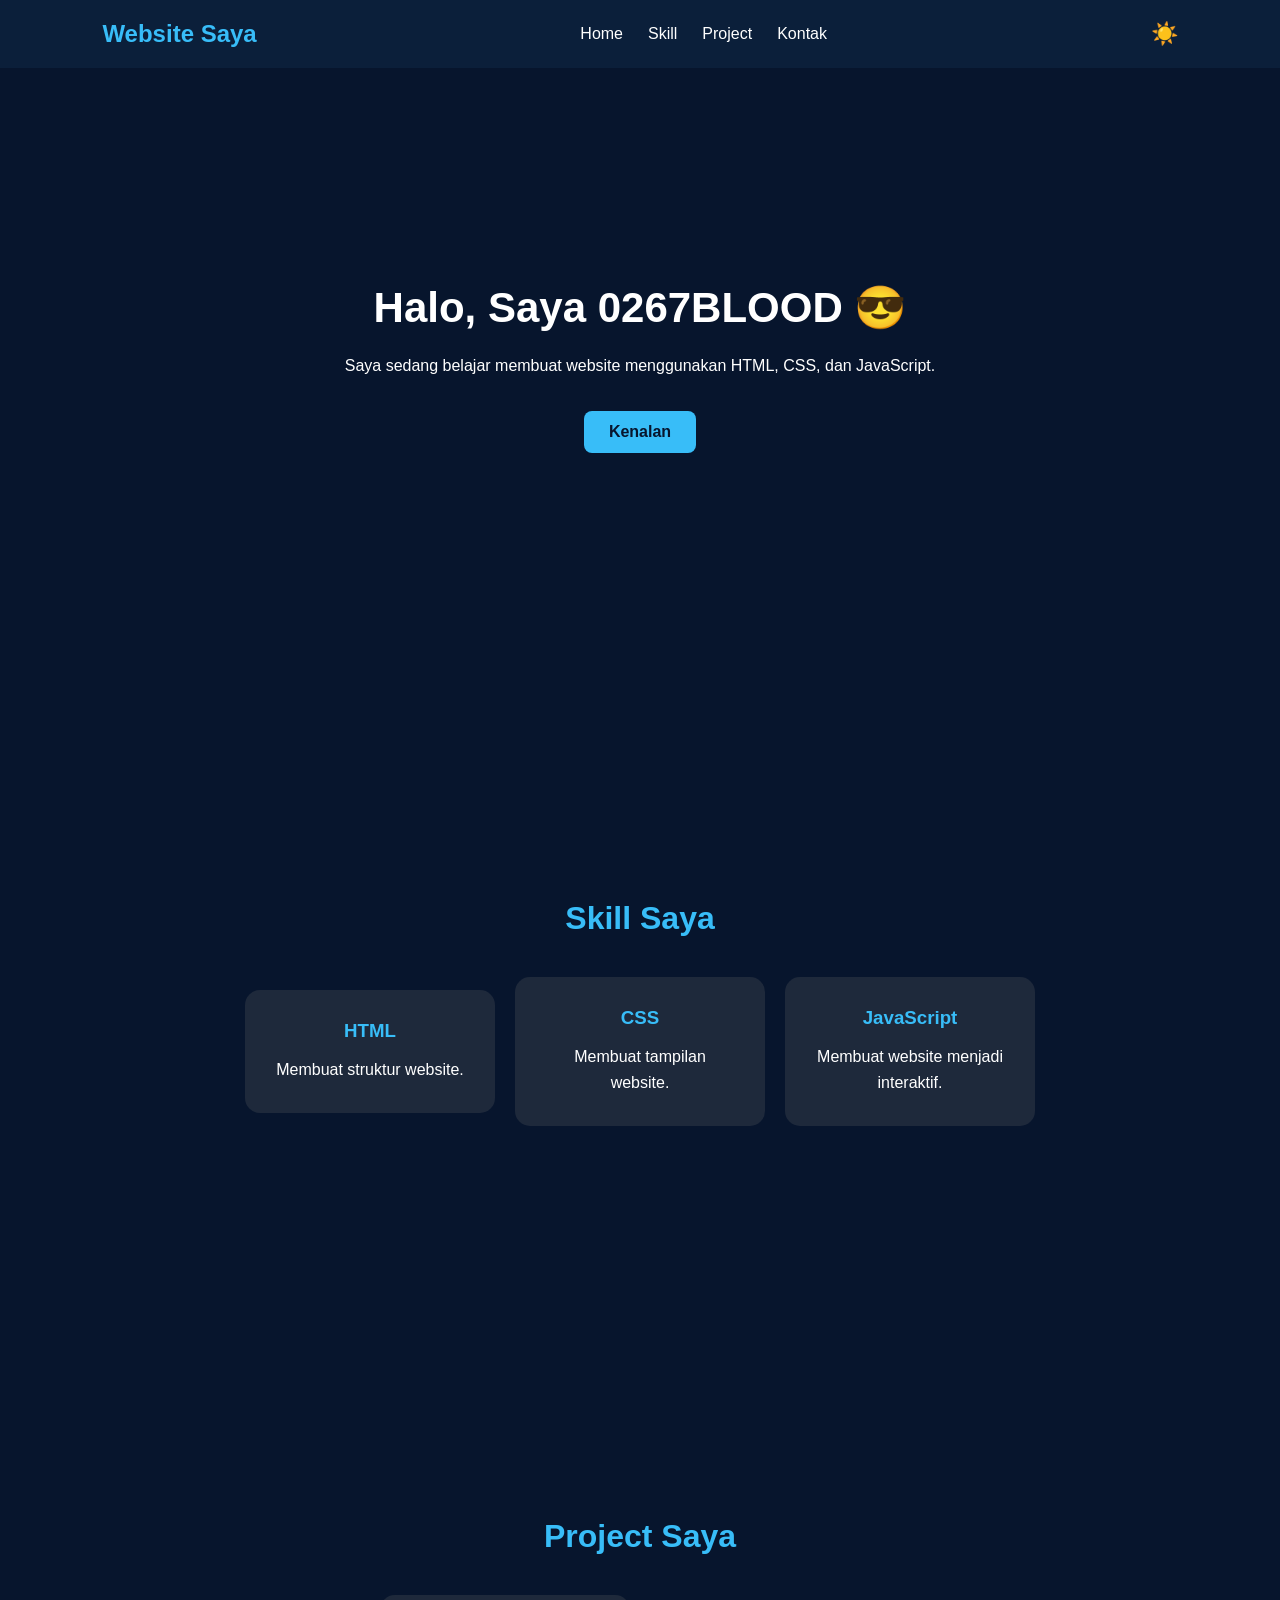
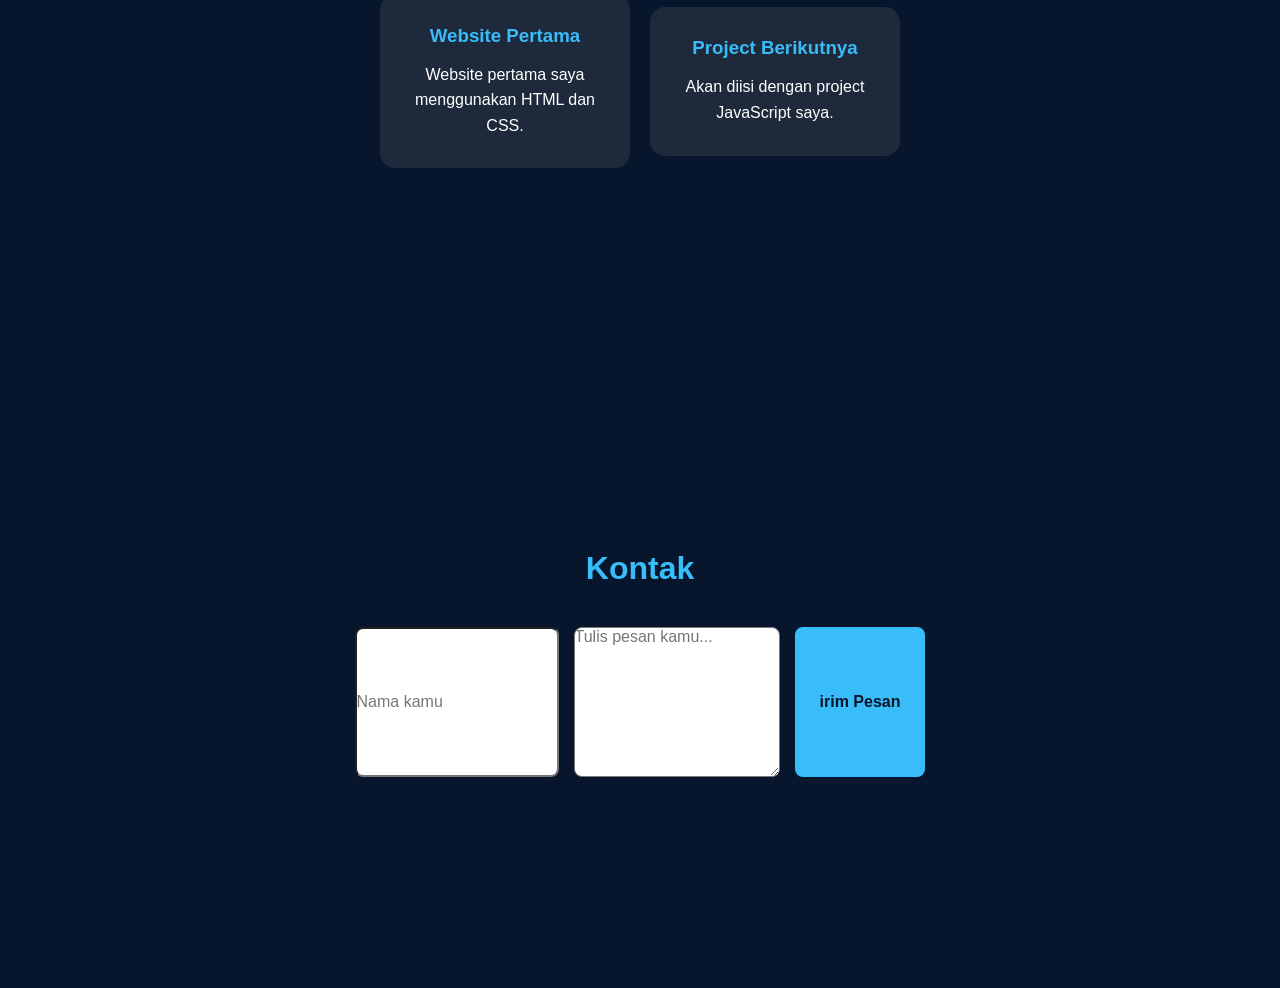
==== index.html @ 261b8ecd "Update index.html" ====
<!DOCTYPE html>
<html lang="id">
<head>
    <meta charset="UTF-8">
    <meta name="viewport" content="width=device-width, initial-scale=1.0">

    <title>Website Saya</title>

    <link rel="stylesheet" href="style.css">
</head>

<body>  
    <nav>
        <h2>Website Saya</h2>

        <div class="nav-links">
            <a href="#home">Home</a>
            <a href="#skill">Skill</a>
            <a href="#project">Project</a>
            <a href="#contact">Kontak</a>
        </div>

        <button id="themeBtn">☀️</button>
    </nav>

    
    <section id="home" class="hero">
        <h1>Halo, Saya 0267BLOOD 😎</h1>

        <p>
            Saya sedang belajar membuat website
            menggunakan HTML, CSS, dan JavaScript.
        </p>

        <button class="btn" id="tombolSapa">
            Kenalan
        </button>

        <p id="pesan"></p>
    
    </section>

    
    <section id="skill">
        <h2>Skill Saya</h2>

        <div class="cards">

            <div class="card">
                <h3>HTML</h3>
                <p>Membuat struktur website.</p>
            </div>

            <div class="card">
                <h3>CSS</h3>
                <p>Membuat tampilan website.</p>
            </div>

            <div class="card">
                <h3>JavaScript</h3>
                <p>Membuat website menjadi interaktif.</p>
            </div>

        </div>
    </section>

    
    <section id="project">
        <h2>Project Saya</h2>

        <div class="cards">

            <div class="card">
                <h3>Website Pertama</h3>
                <p>
                    Website pertama saya menggunakan
                    HTML dan CSS.
                </p>
            </div>

            <div class="card">
                <h3>Project Berikutnya</h3>
                <p>
                    Akan diisi dengan project
                    JavaScript saya.
                </p>
            </div>

        </div>
    </section>

    
    <section id="contact">
        <h2>Kontak</h2>
        
        <form id="contactForm">

           <input
               type="text"
               id="nama"
               placeholder="Nama kamu"
               required
            >

            <textarea
               id="pesanKontak"
               placeholder="Tulis pesan kamu..."
               required
            ></textarea>

            <button type="submit" class="btn">
               irim Pesan
            </button>
            
         </form>

         <p id="hasilPesan"></p>
    </section>

    <script src="script.js"></script>

</body>
</html>
---- style.css ----
* {
    margin: 0;
    padding: 0;
    box-sizing: border-box;
}

body {
    font-family: Arial, sans-serif;
    background: #07152d;
    color: white;
}

nav {
    width: 100%;
    padding: 20px 8%;

    display: flex;
    justify-content: space-between;
    align-items: center;

    background: #0b1f3a;
}


nav h2 {
    color: #38bdf8;
}


.nav-links {
    display: flex;
    gap: 25px;
}


.nav-links a {
    color: white;
    text-decoration: none;
}


.nav-links a:hover {
    color: #38bdf8;
}

section {
    min-height: 70vh;

    display: flex;
    flex-direction: column;

    justify-content: center;
    align-items: center;

    text-align: center;

    padding: 80px 8%;
}

.hero {
    animation: muncul 1s ease;
}


.hero h1 {
    font-size: 42px;
    margin-bottom: 20px;
}


.hero p {
    max-width: 600px;
    line-height: 1.8;
    margin-bottom: 30px;
}

.btn {
    padding: 12px 25px;

    border: none;
    border-radius: 8px;

    background: #38bdf8;
    color: #07152d;

    font-size: 16px;
    font-weight: bold;

    cursor: pointer;
}

.btn:hover {
    transform: scale(1.05);
}

section h2 {
    color: #38bdf8;
    font-size: 32px;

    margin-bottom: 40px;
}

.cards {
    width: 100%;

    display: flex;

    justify-content: center;
    align-items: center;

    gap: 20px;

    flex-wrap: wrap;
}

.card {
    width: 250px;

    padding: 30px;

    background: #1e293b;

    border-radius: 15px;

    transition: 0.3s;

    cursor: pointer;
}

.card:hover {
    transform: translateY(-10px);

    box-shadow:
        0 10px 30px rgba(56, 189, 248, 0.25);
}

.card h3 {
    color: #38bdf8;

    margin-bottom: 15px;
}

.card p {
    line-height: 1.6;
}

#project {
    display: flex;
    flex-direction: column;

    justify-content: center;
    align-items: center;

    text-align: center;
}

#project .cards {
    width: 100%;

    display: flex;

    justify-content: center;
    align-items: center;

    gap: 20px;

    flex-wrap: wrap;
}

@keyframes muncul {

    from {
        opacity: 0;
        transform: translateY(30px);
    }

    to {
        opacity: 1;
        transform: translateY(0);
    }
}    

html {
    scroll-behavior: smooth;
}    

#themeBtn {
    border: none;
    background: transparent;
    font-size: 22px;
    cursor: pointer;
}

body.light {
    background: #f1f5f9;
    color: #0f172a;
}

body.light nav {
    background: #ffffff;
}

body.light .nav-links a {
    color: #0f172a;
}

body.light .card {
    background: #ffffff;
}

body.light section p {
    color: #334155;
}    

#contactForm {
    widht: 100%;
    max-widht: 500px;
    
    display: flex;
    flex-direction: colum;

    gap: 15px;
}

#contactForm input,
#contactForm textarea {
    width: 100%
    padding: 15px

    border: none;
    border-radius: 8px;

    font-family: Arial, sans-serif;
    font-size: 16px;
}

#contactForm textarea {
    height: 150px;
    resize: vertical;
}

#hasilPesan {
    margin-top: 20px;
    color: #38bdf8;
}
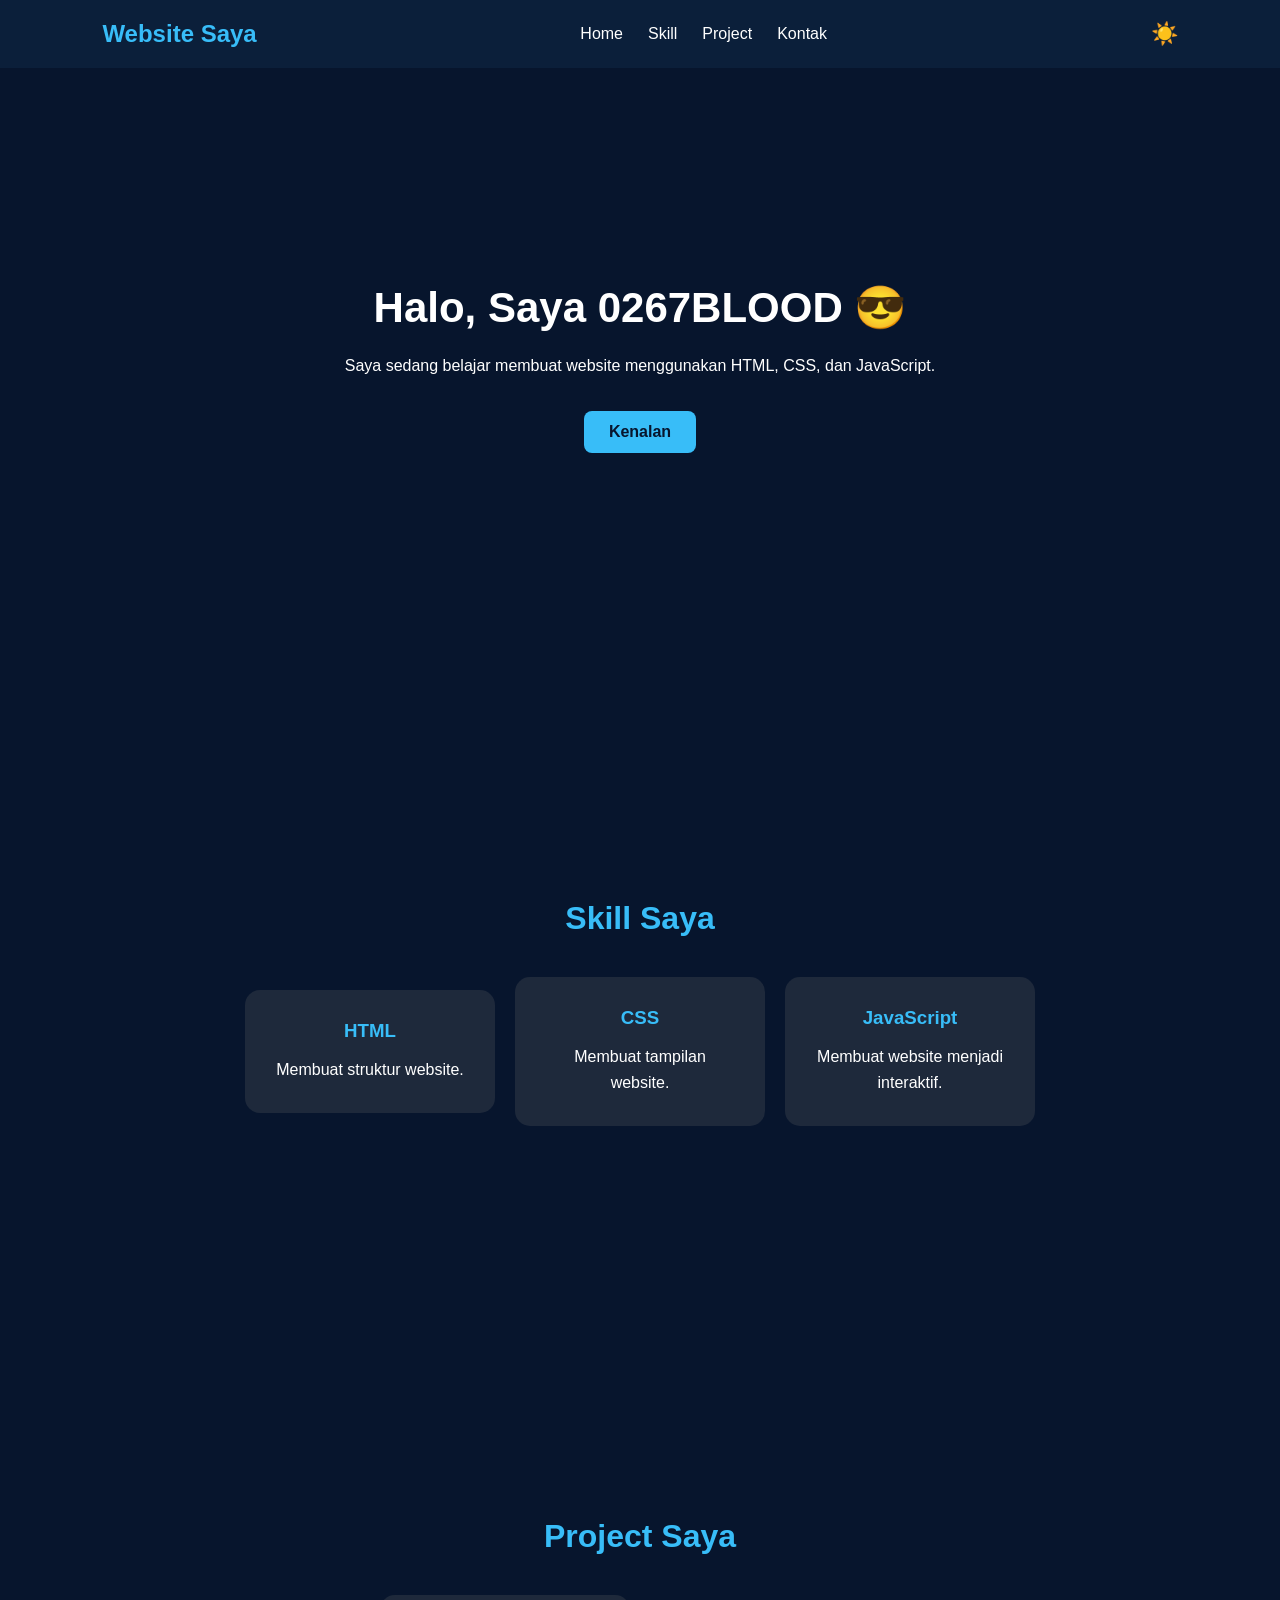
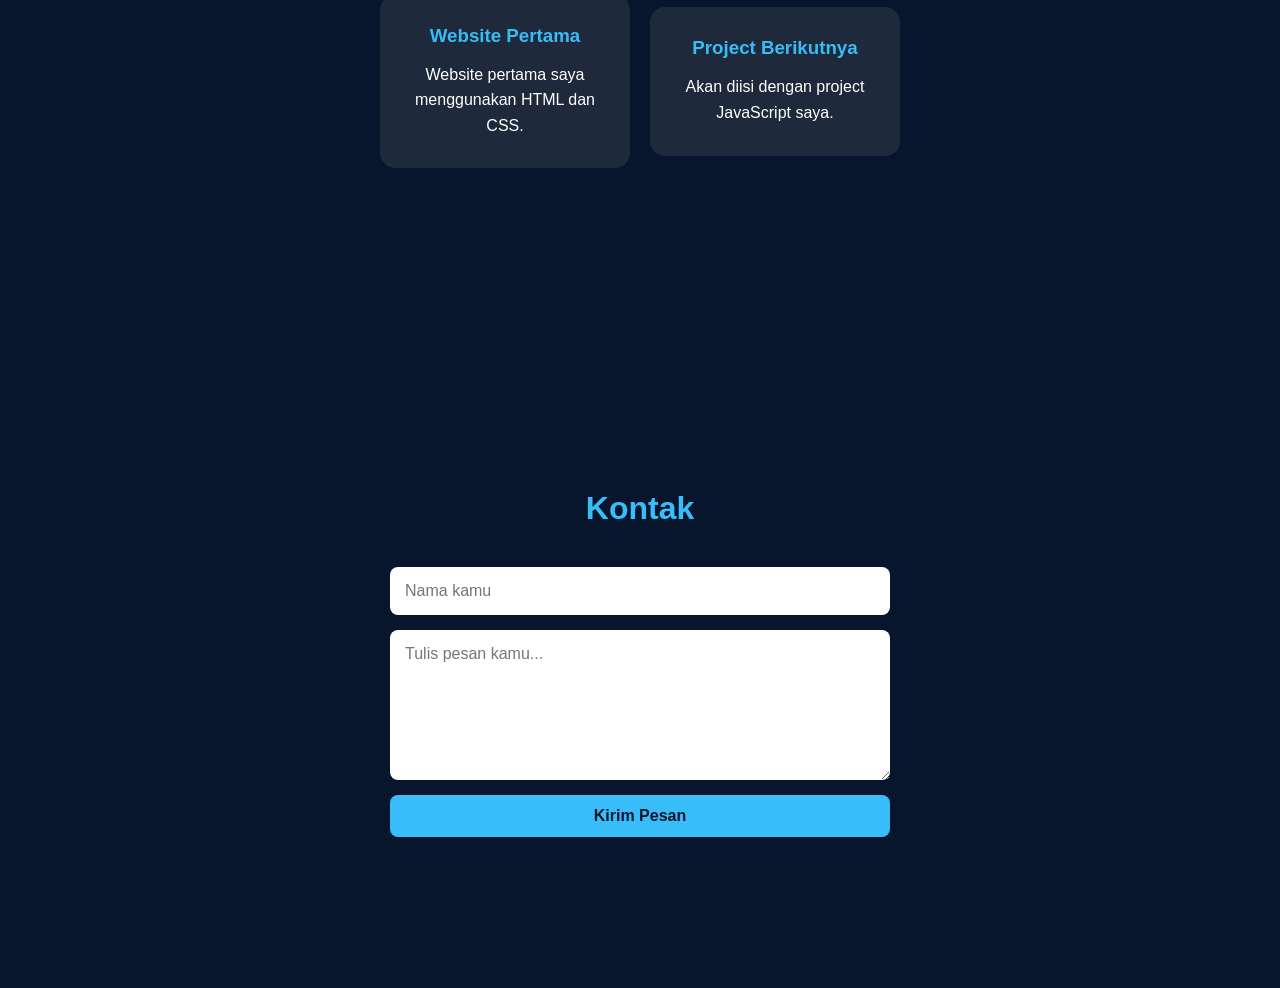
==== commit 931da186: "Update index.html" ====
--- a/index.html
+++ b/index.html
@@ -109,7 +109,7 @@
             ></textarea>
 
             <button type="submit" class="btn">
-               irim Pesan
+               Kirim Pesan
             </button>
             
          </form>
--- a/style.css
+++ b/style.css
@@ -213,19 +213,19 @@
 }    
 
 #contactForm {
-    widht: 100%;
-    max-widht: 500px;
-    
-    display: flex;
-    flex-direction: colum;
+    width: 100%;
+    max-width: 500px;
+
+    display: flex;
+    flex-direction: column;
 
     gap: 15px;
 }
 
 #contactForm input,
 #contactForm textarea {
-    width: 100%
-    padding: 15px
+    width: 100%;
+    padding: 15px;
 
     border: none;
     border-radius: 8px;
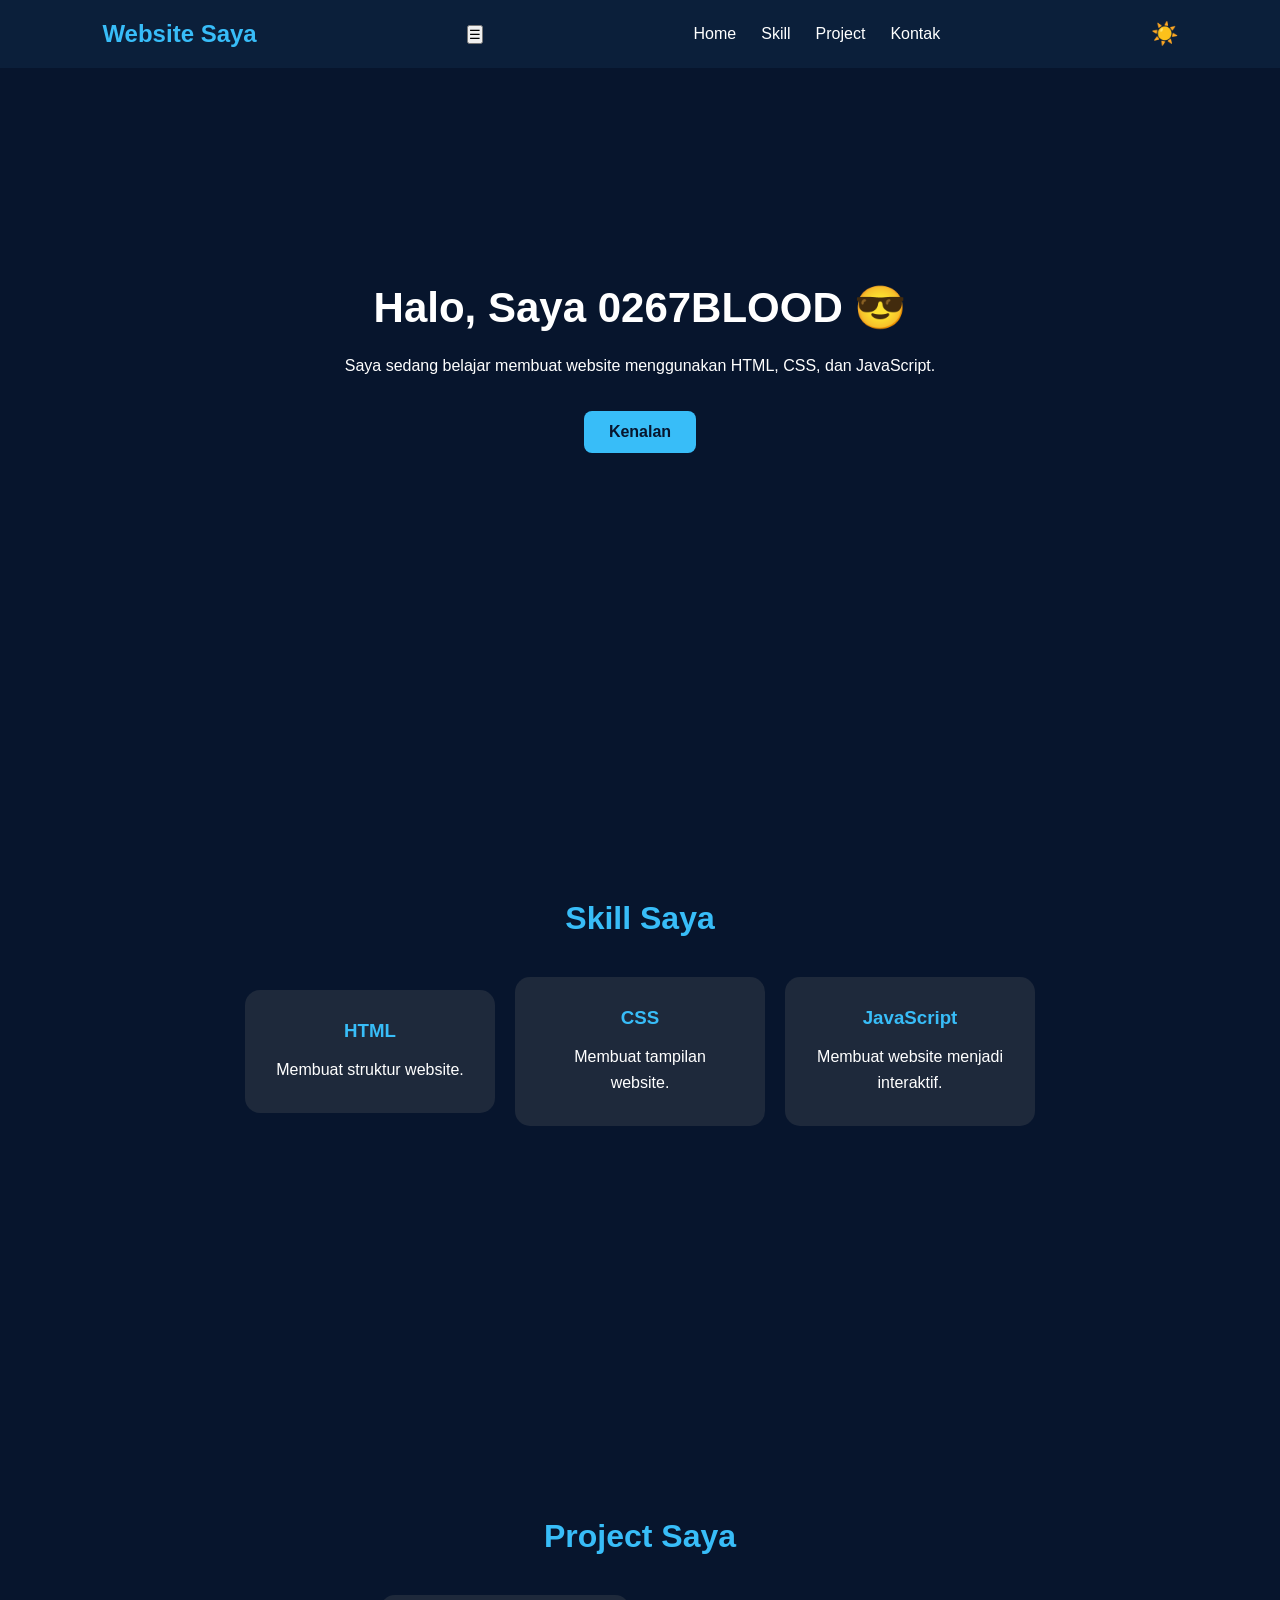
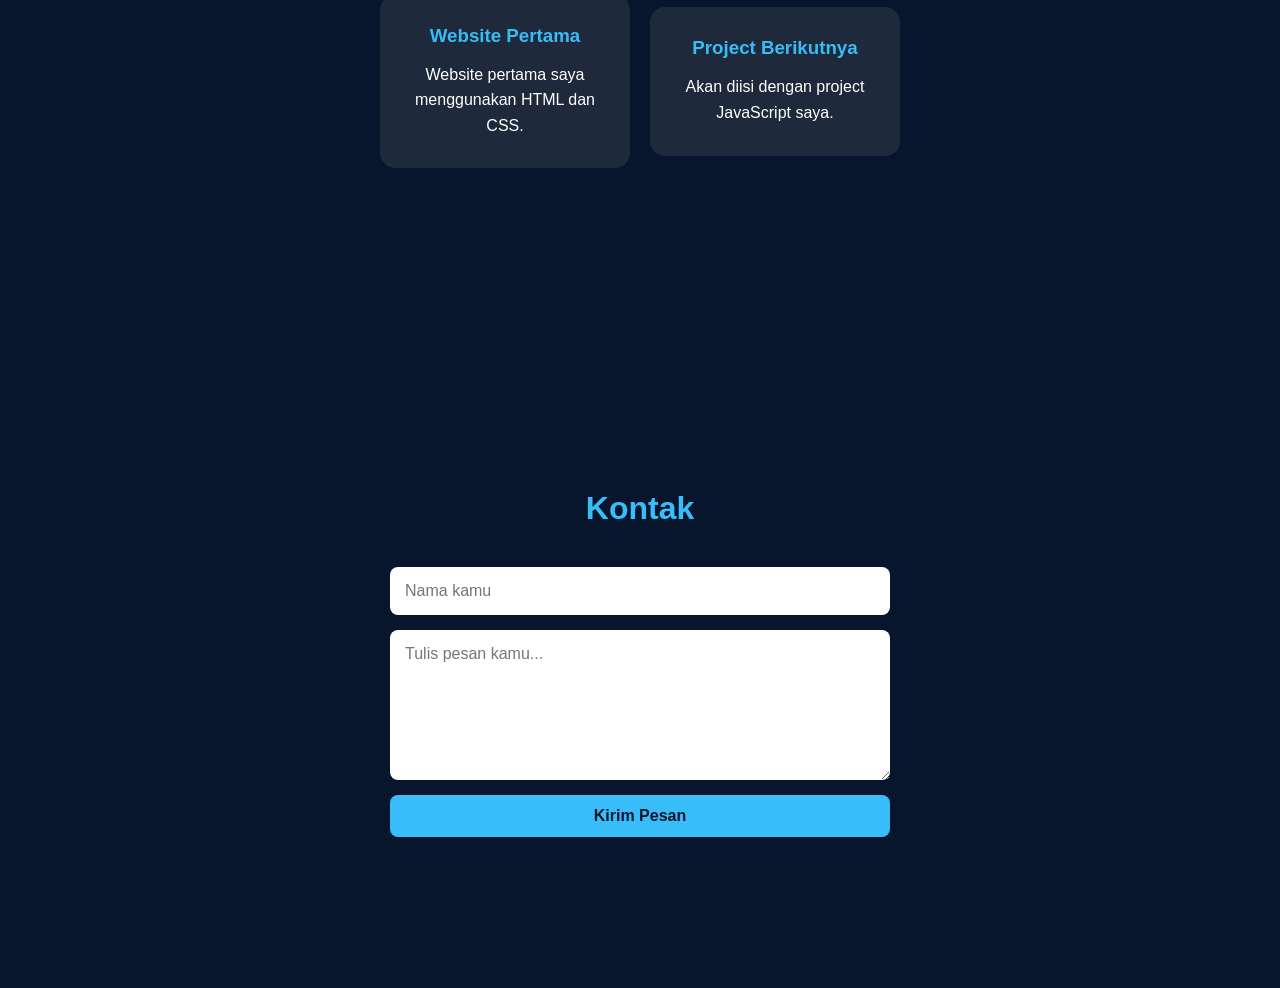
==== commit 5810ded5: "Update index.html" ====
--- a/index.html
+++ b/index.html
@@ -13,7 +13,9 @@
     <nav>
         <h2>Website Saya</h2>
 
-        <div class="nav-links">
+        <button id="menuBtn">☰</button>
+
+        <div class="nav-links" id="navlinks">
             <a href="#home">Home</a>
             <a href="#skill">Skill</a>
             <a href="#project">Project</a>
--- a/style.css
+++ b/style.css
@@ -243,3 +243,34 @@
     margin-top: 20px;
     color: #38bdf8;
 }
+
+@media (max-Width: 768px) {
+    nav {
+        flex-direction: coluum;
+        gap: 15px;
+        text-align: center;
+    }
+
+    .nav-links {
+        felx-warp: warp;
+        justify-content: center;
+        gap: 15px;
+    }
+
+    .hero h1 {
+        font-size: 32px;
+    }
+    
+    section {
+        padding: 60px 20px;
+    }
+    
+    section h2 {
+        font-size: 28px;
+    }
+
+    .card {
+        wodth: min(100%, 30px);
+    }
+}
+        
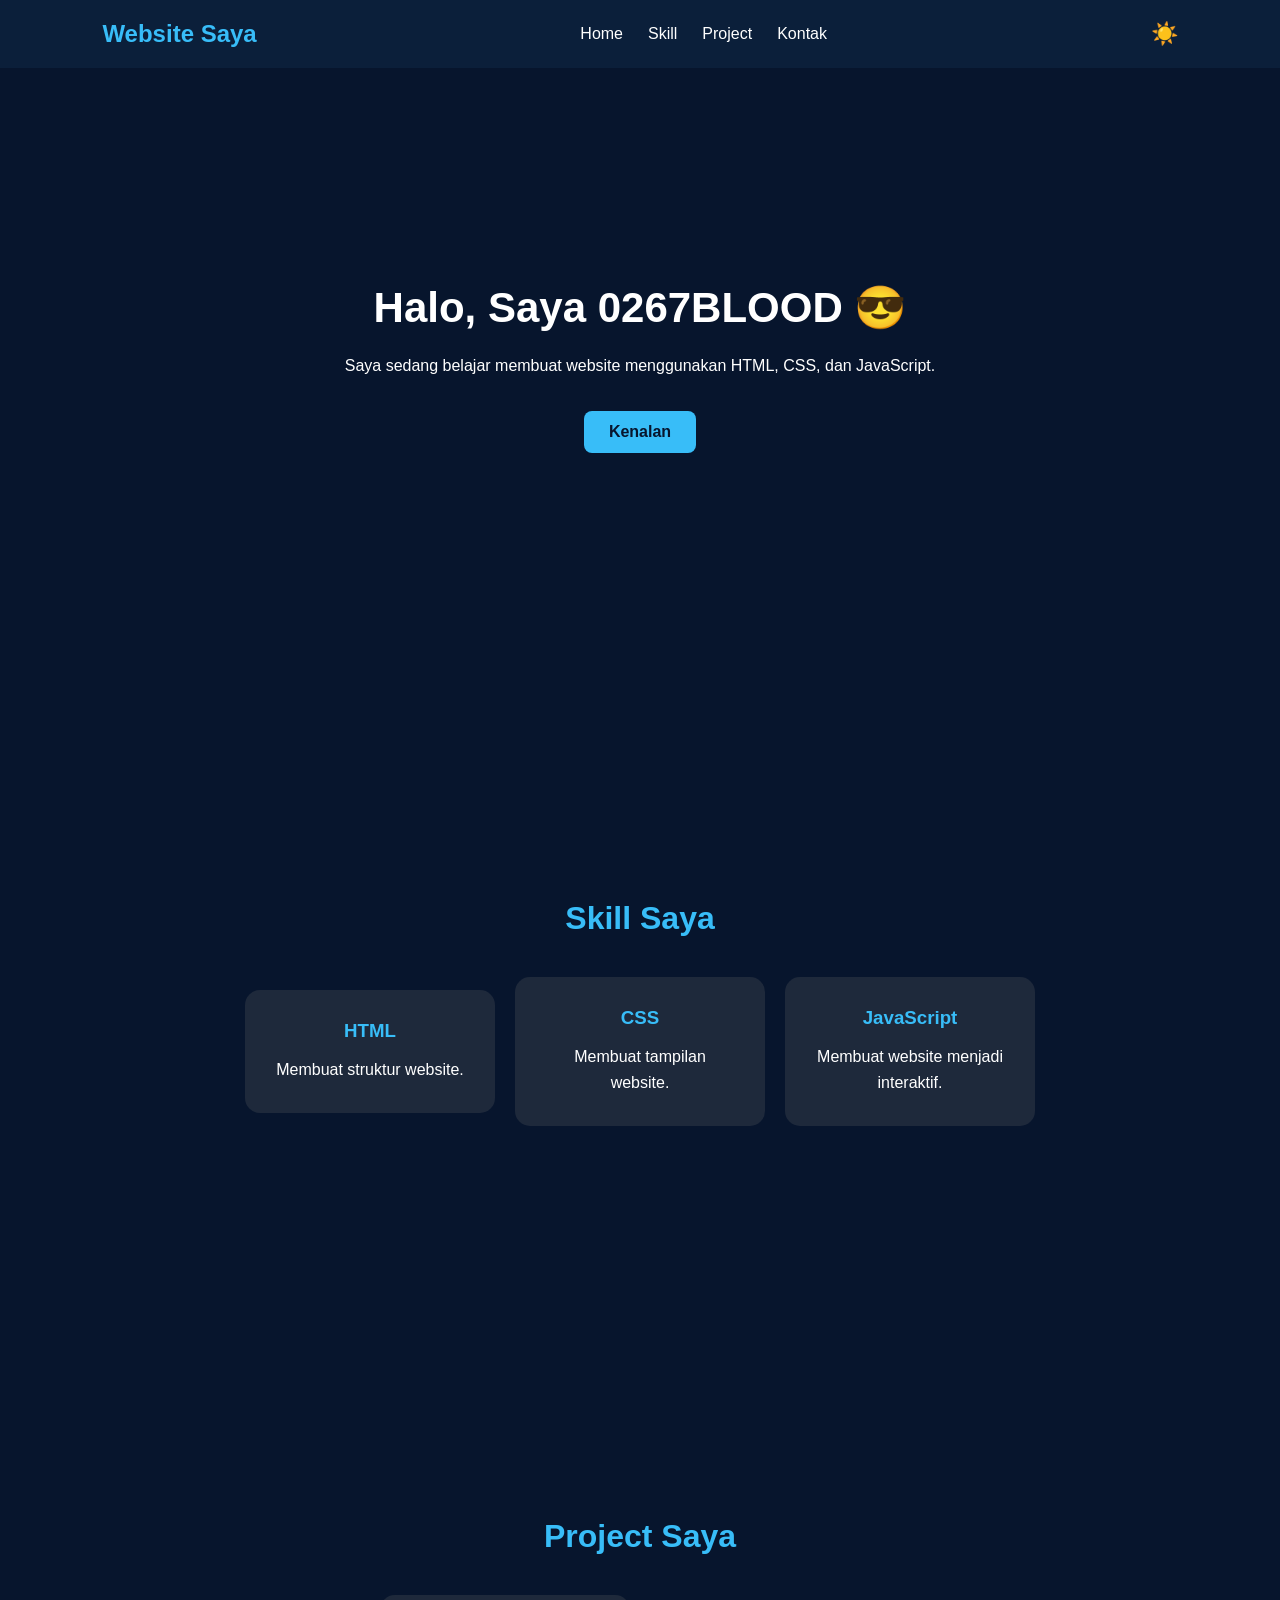
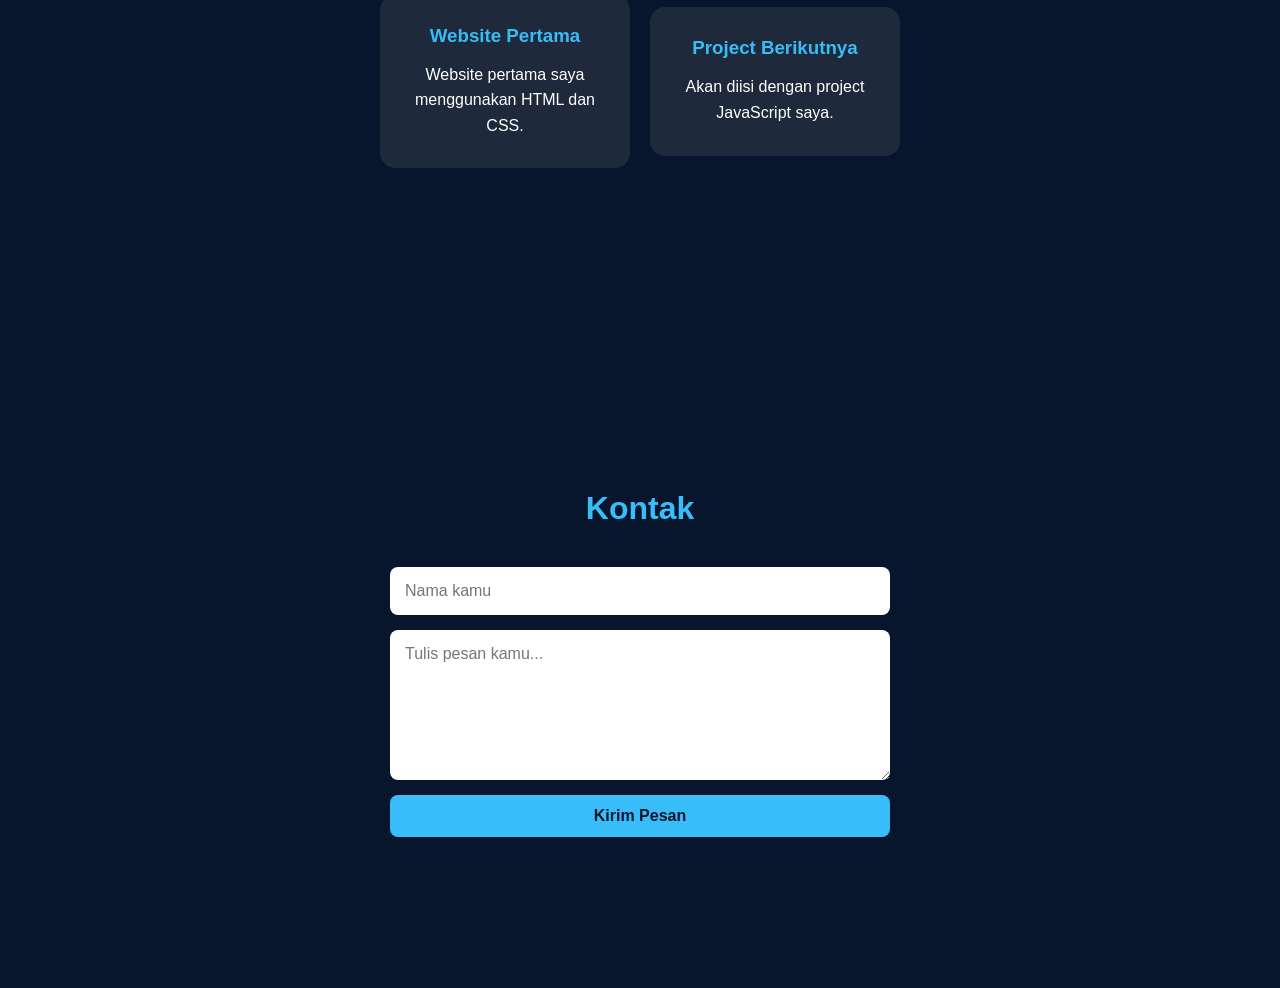
==== commit 6cc3a2c1: "Fix typo in nav-links ID attribute" ====
--- a/index.html
+++ b/index.html
@@ -15,7 +15,7 @@
 
         <button id="menuBtn">☰</button>
 
-        <div class="nav-links" id="navlinks">
+        <div class="nav-links" id="naLinks">
             <a href="#home">Home</a>
             <a href="#skill">Skill</a>
             <a href="#project">Project</a>
--- a/style.css
+++ b/style.css
@@ -243,34 +243,81 @@
     margin-top: 20px;
     color: #38bdf8;
 }
-
-@media (max-Width: 768px) {
+        
+#menuBtn {
+    display: none;
+    
+    border: none;
+    background: transparent;
+    
+    color: white;
+    font-size: 28px;
+    
+    cursor: pointer;
+}
+
+@media (max-width: 700px) {
+
     nav {
-        flex-direction: coluum;
-        gap: 15px;
-        text-align: center;
+        position: relative;
+        flex-direction: row;
+        justify-content: space-between;
+        align-items: center;
+        padding: 15px 20px;
+    }
+
+    #menuBtn {
+        display: block;
+        order: 3;
+
+        border: none;
+        background: transparent;
+
+        color: white;
+        font-size: 30px;
+
+        cursor: pointer;
     }
 
     .nav-links {
-        felx-warp: warp;
-        justify-content: center;
-        gap: 15px;
+        display: none;
+
+        position: absolute;
+        top: 100%;
+        left: 0;
+
+        width: 100%;
+
+        flex-direction: column;
+        align-items: center;
+
+        gap: 20px;
+
+        padding: 25px 0;
+
+        background: #0b1f3a;
+
+        z-index: 100;
+    }
+
+    .nav-links.active {
+        display: flex;
     }
 
     .hero h1 {
         font-size: 32px;
     }
-    
+
     section {
         padding: 60px 20px;
     }
-    
+
     section h2 {
         font-size: 28px;
     }
 
     .card {
-        wodth: min(100%, 30px);
-    }
-}
-        
+        width: min(100%, 300px);
+    }
+
+}
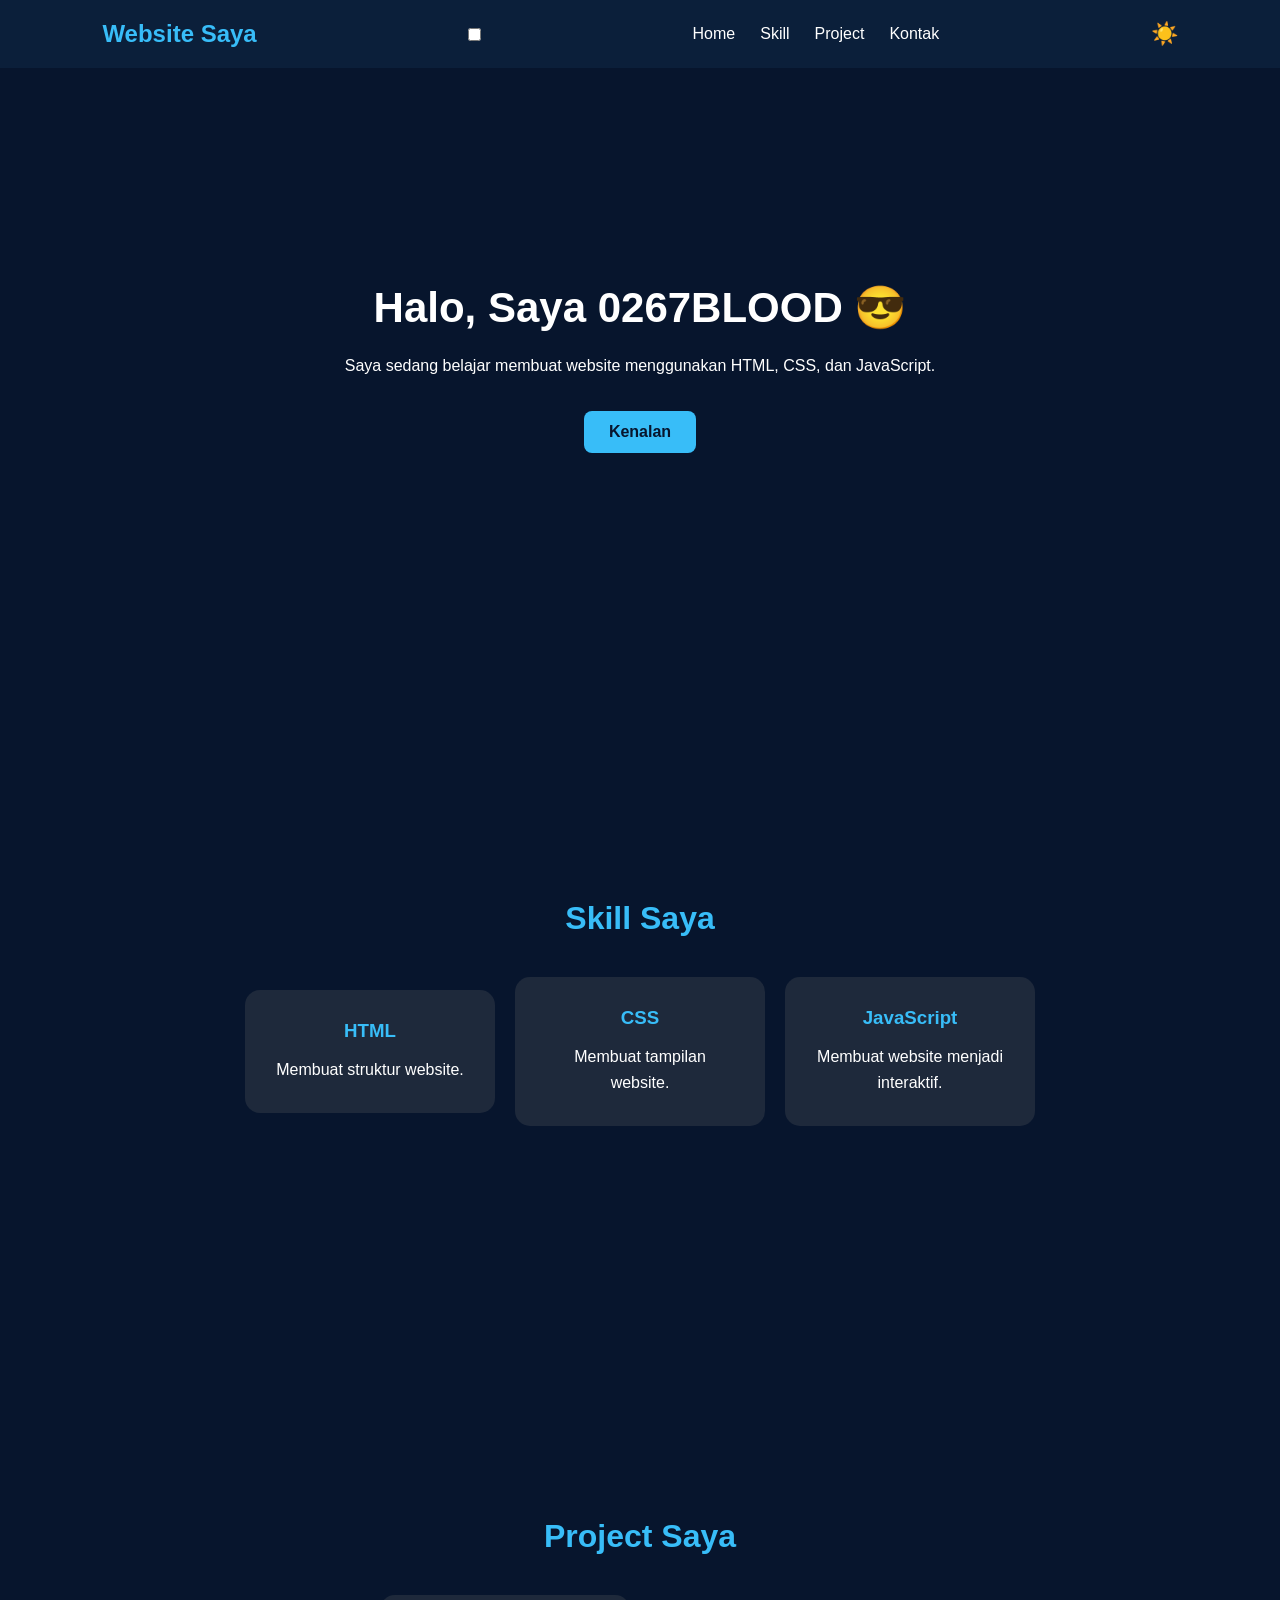
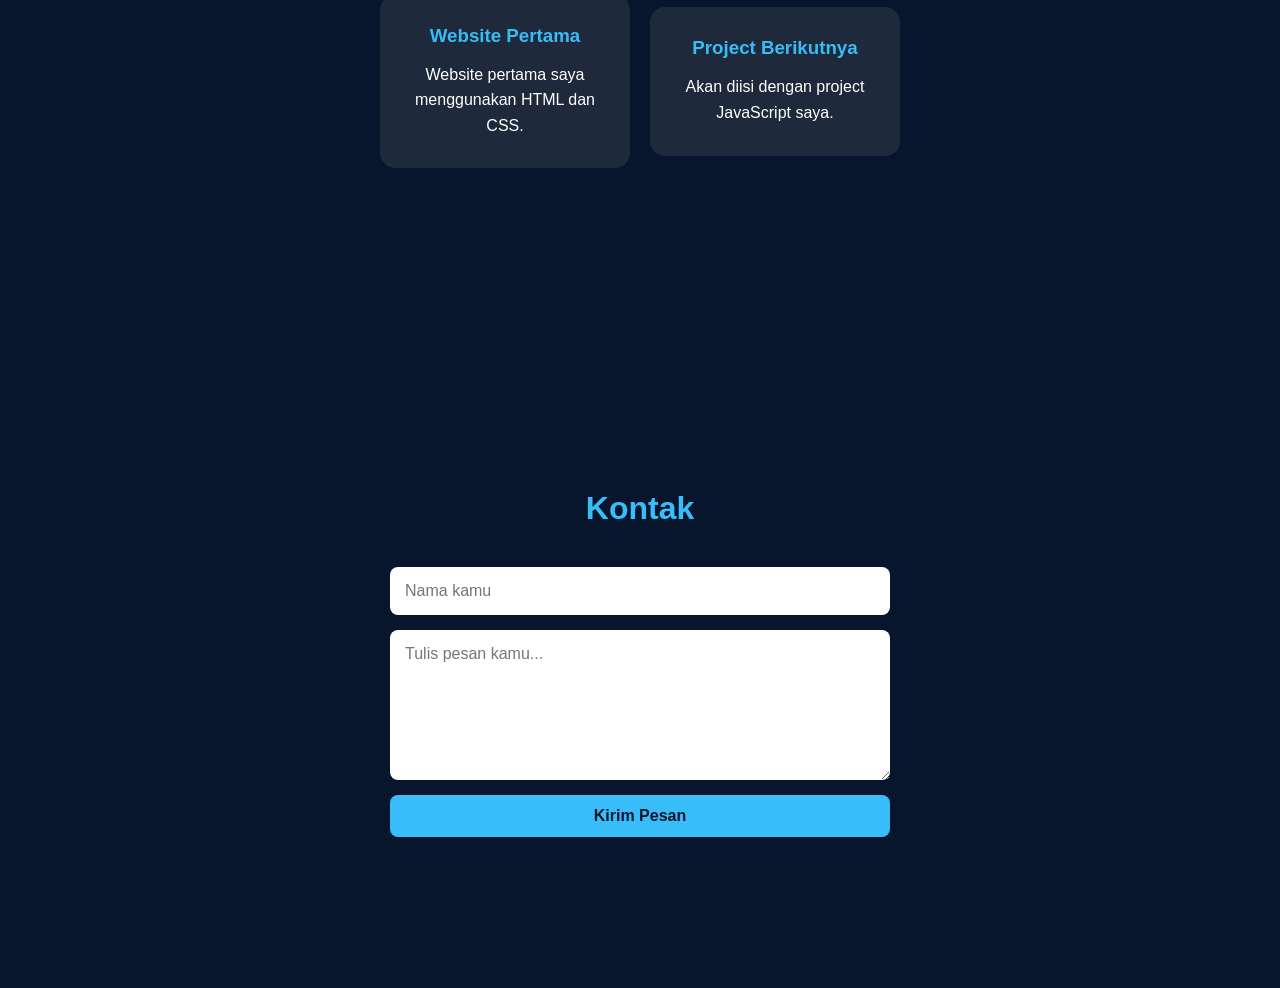
==== commit b071c618: "Update index.html" ====
--- a/index.html
+++ b/index.html
@@ -13,7 +13,9 @@
     <nav>
         <h2>Website Saya</h2>
 
-        <button id="menuBtn">☰</button>
+        <input type="checkbox" id="menuToggle">
+
+        <label for="menuToggle" id="menuBtn">☰</label>
 
         <div class="nav-links" id="naLinks">
             <a href="#home">Home</a>
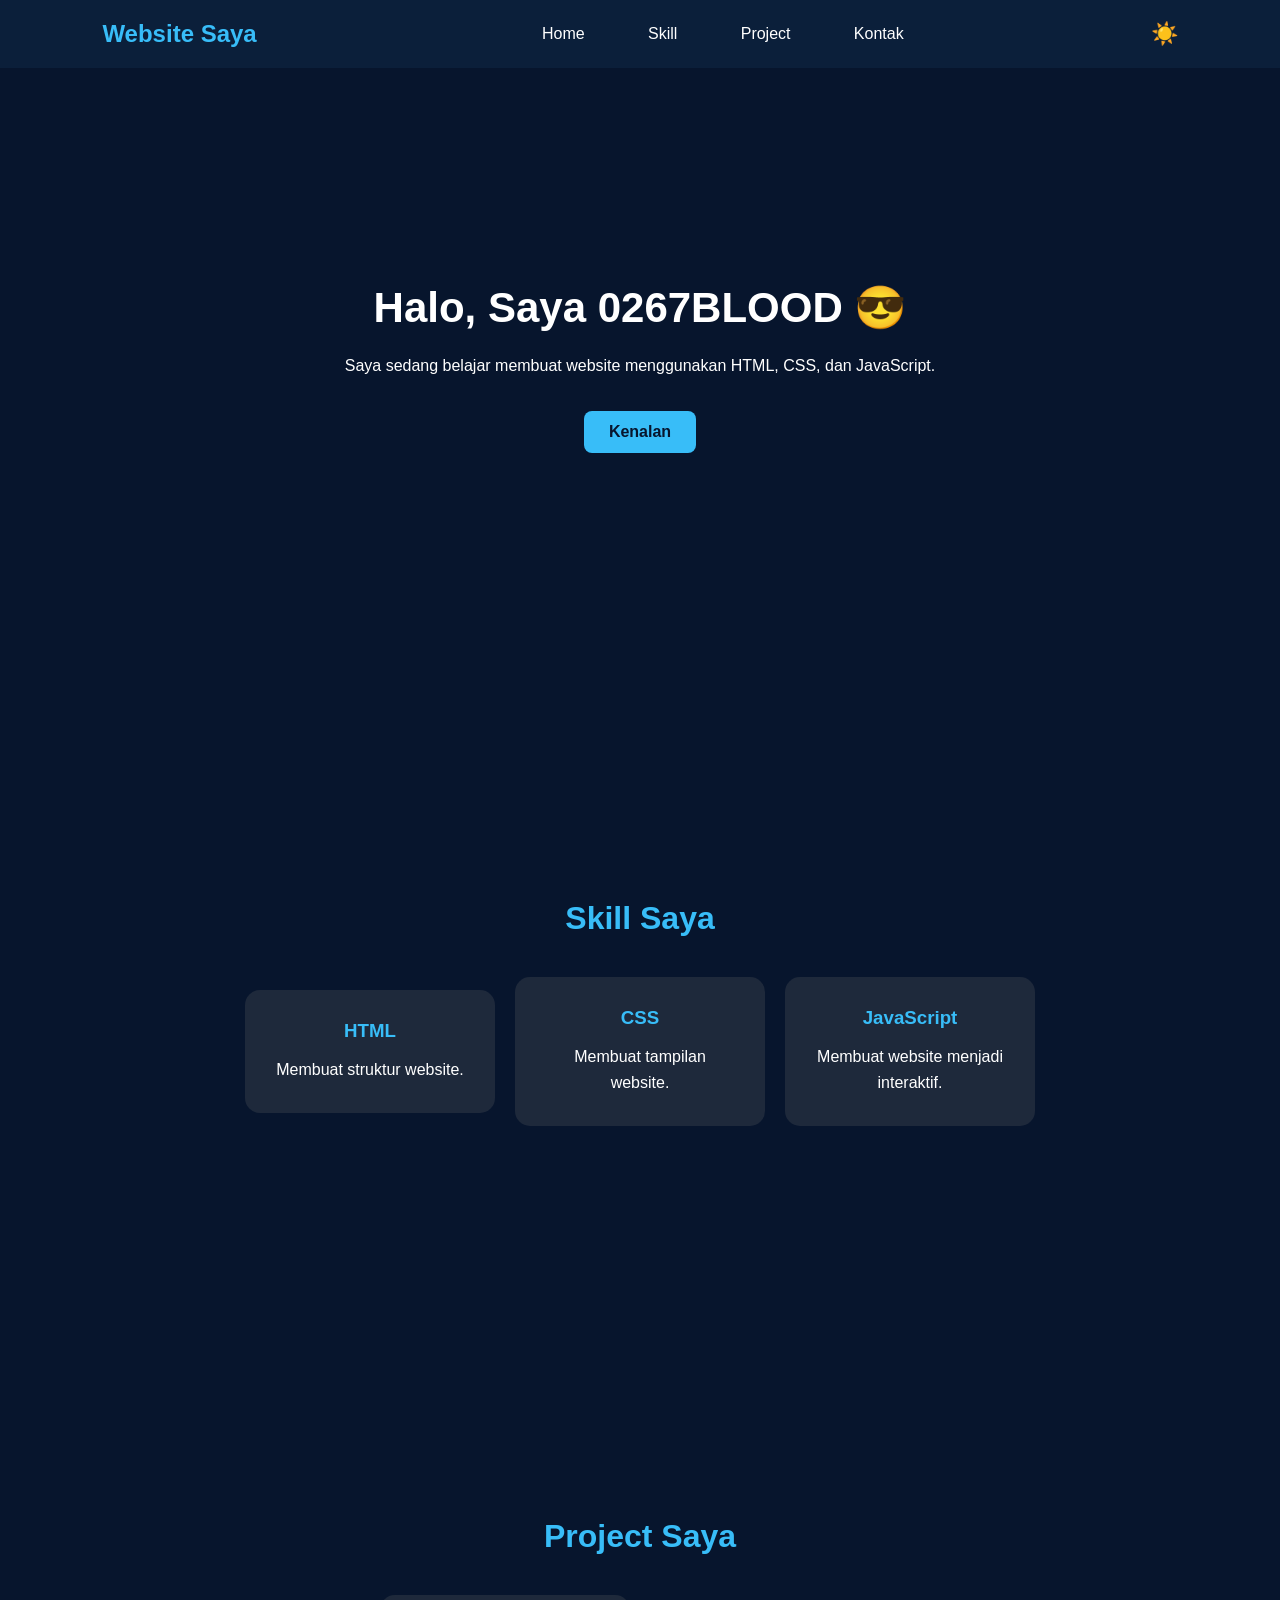
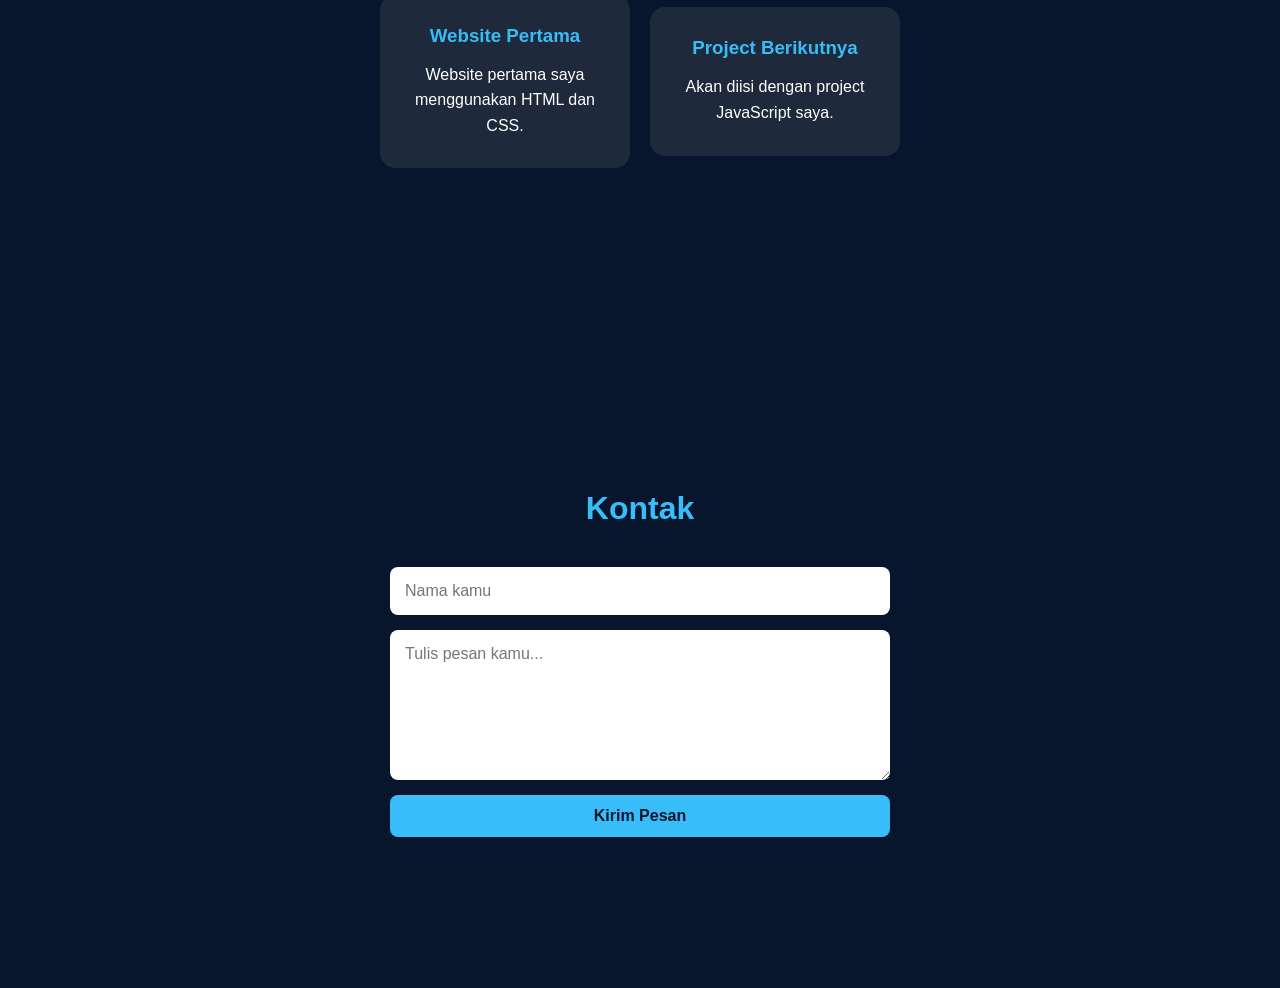
==== commit 9a20c80e: "Update index.html" ====
--- a/index.html
+++ b/index.html
@@ -13,15 +13,13 @@
     <nav>
         <h2>Website Saya</h2>
 
-        <input type="checkbox" id="menuToggle">
+        <button id="menuBtn">☰</button>
 
-        <label for="menuToggle" id="menuBtn">☰</label>
-
-        <div class="nav-links" id="naLinks">
-            <a href="#home">Home</a>
-            <a href="#skill">Skill</a>
-            <a href="#project">Project</a>
-            <a href="#contact">Kontak</a>
+        <div class="nav-links" id="navLinks">
+            <a href="#home">Home</a>
+            <a href="#skill">Skill</a>
+            <a href="#project">Project</a>
+            <a href="#contact">Kontak</a>
         </div>
 
         <button id="themeBtn">☀️</button>
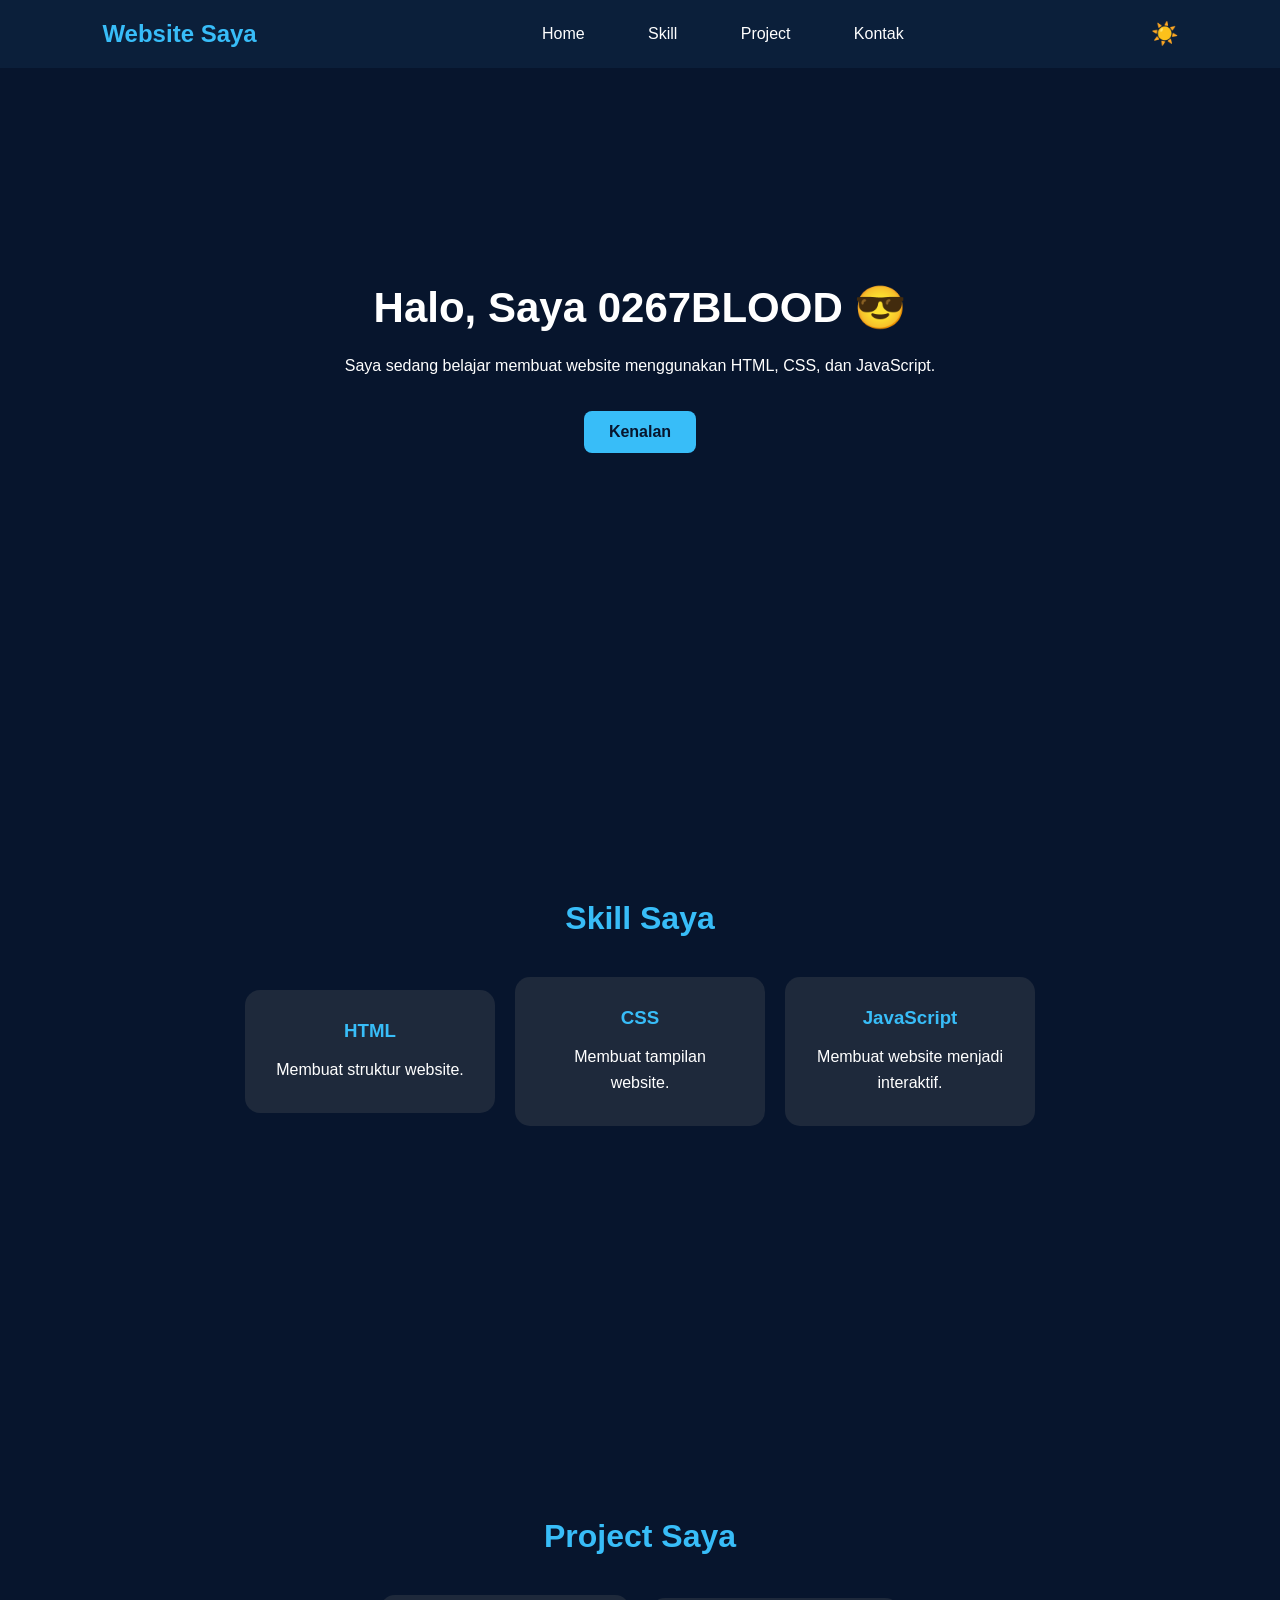
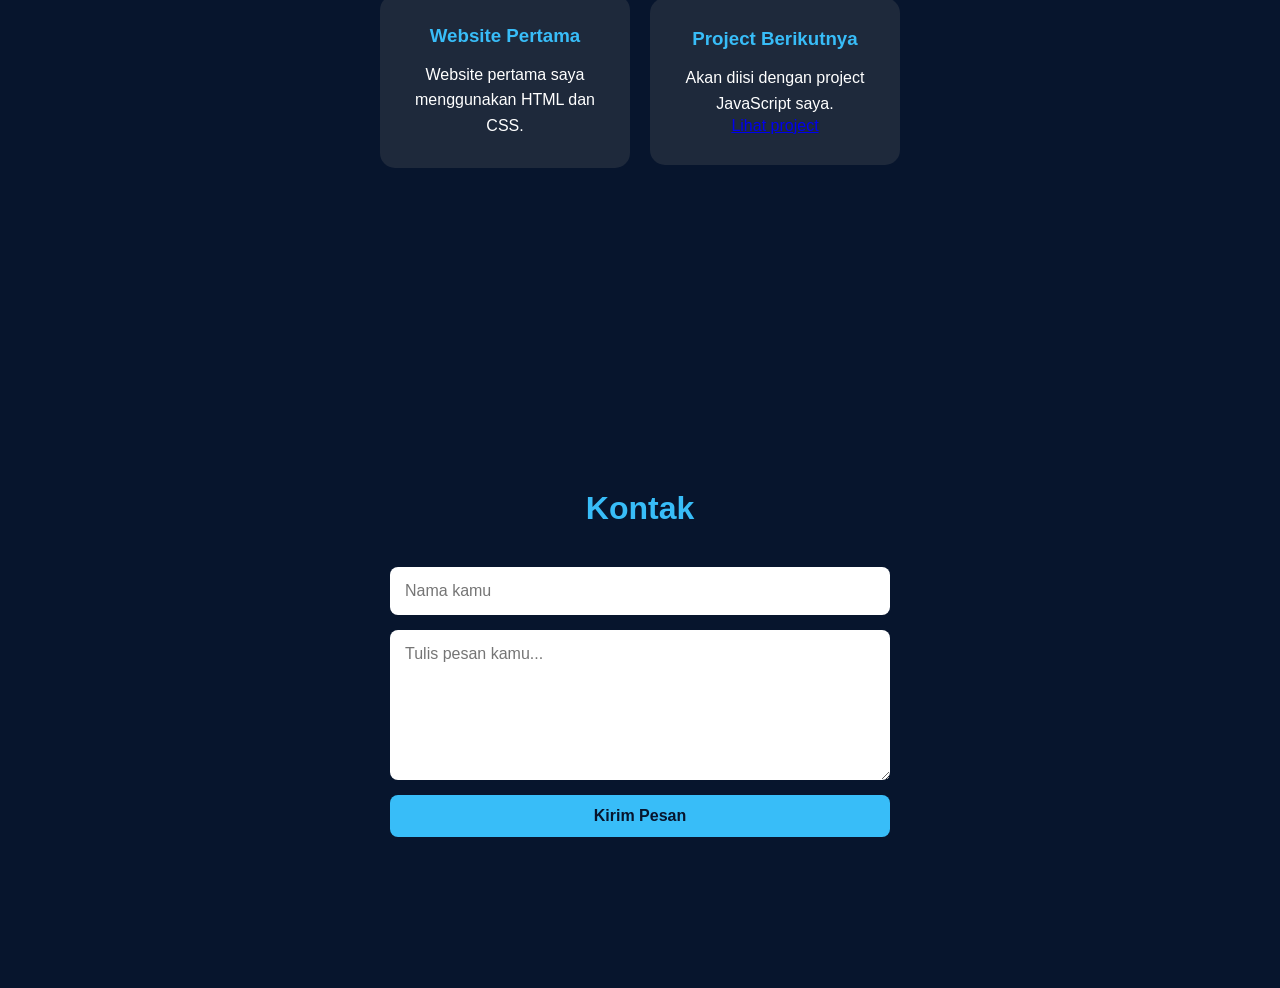
==== commit 86b0e991: "Add project link to index.html" ====
--- a/index.html
+++ b/index.html
@@ -86,6 +86,12 @@
                     Akan diisi dengan project
                     JavaScript saya.
                 </p>
+
+                <a
+                    href="#"
+                    class="project-btn">
+                    Lihat project
+                </a>
             </div>
 
         </div>
--- a/style.css
+++ b/style.css
@@ -128,10 +128,10 @@
 }
 
 .card:hover {
-    transform: translateY(-10px);
+    transform: translateY(-10px) scale(1.30);
 
     box-shadow:
-        0 10px 30px rgba(56, 189, 248, 0.25);
+        0 15px 35px rgba(56, 189, 248, 0.35);
 }
 
 .card h3 {
@@ -319,5 +319,15 @@
     .card {
         width: min(100%, 300px);
     }
-
-}
+}
+
+section {
+    opacity: 0;
+    transform: translateY(40px);
+    transition: 0.8s ease;
+}
+
+section.show {
+    opacity: 1;
+    transform: translateY(0);
+}
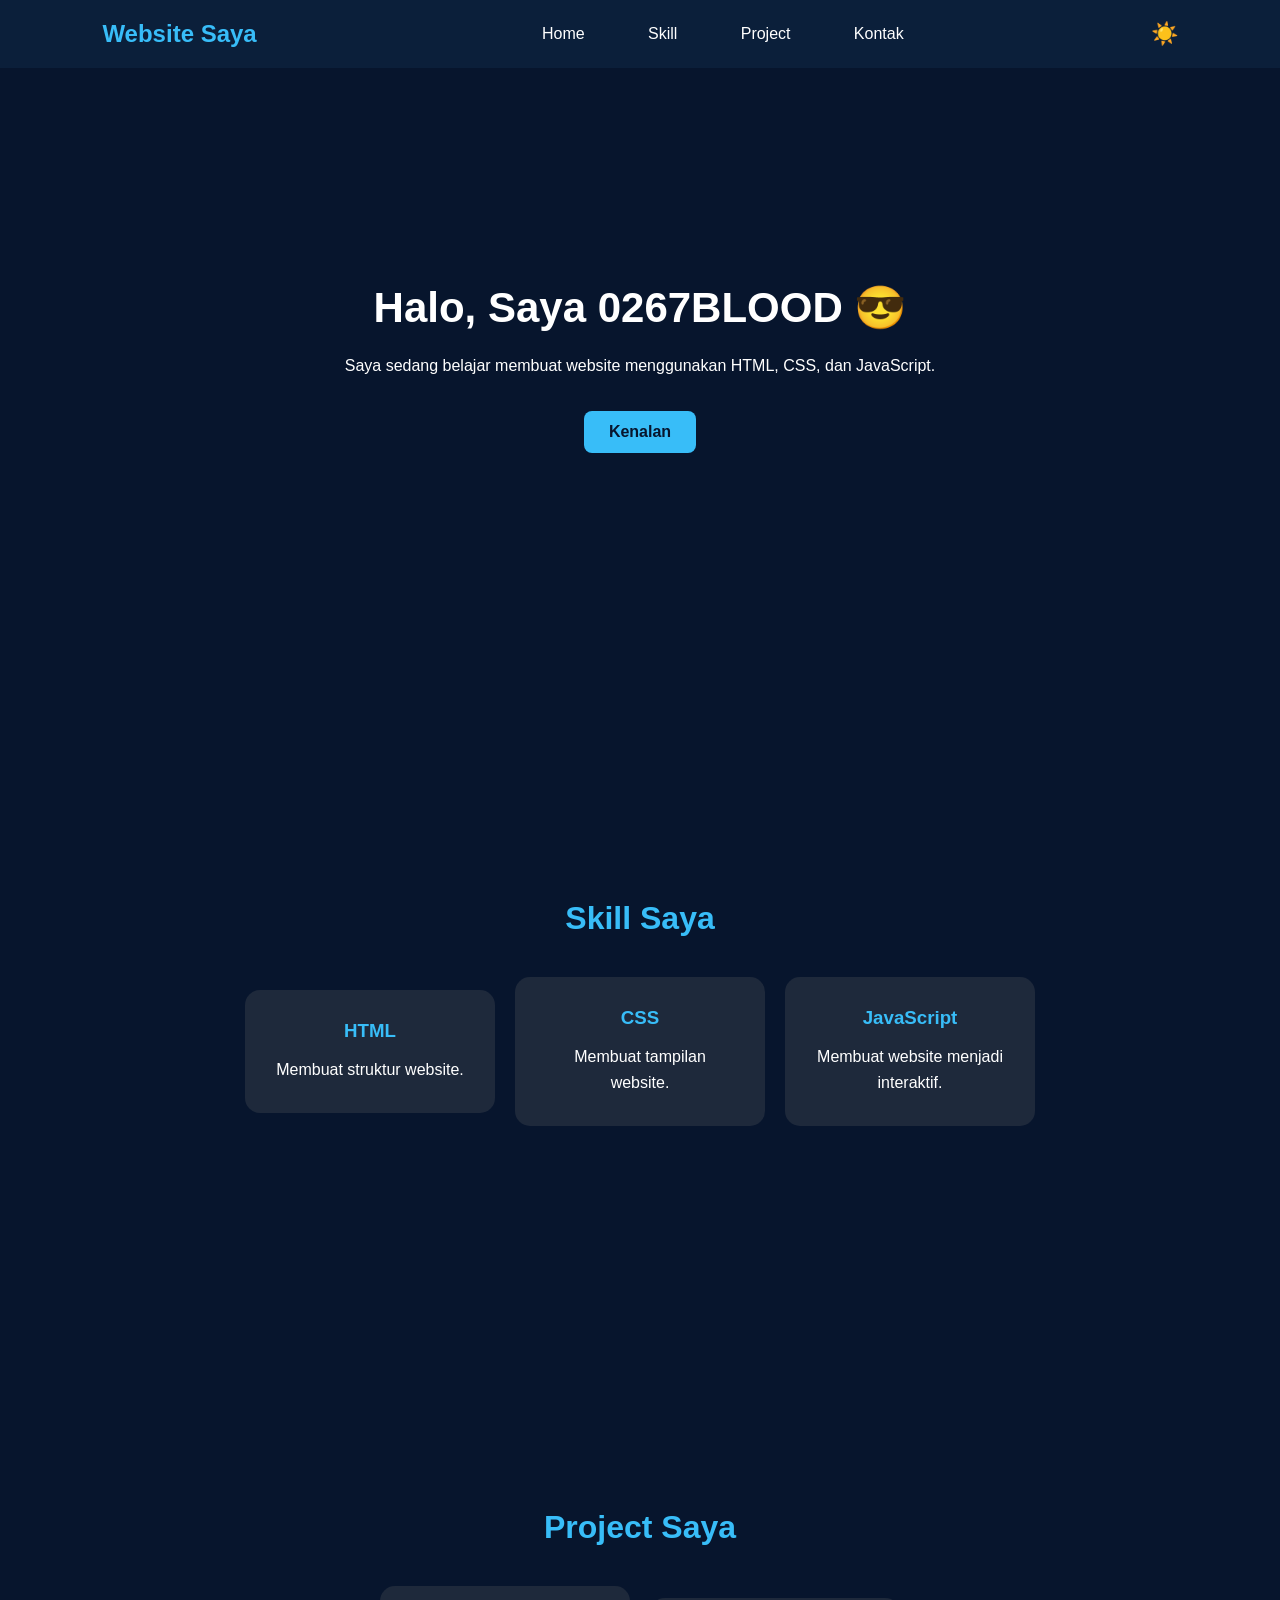
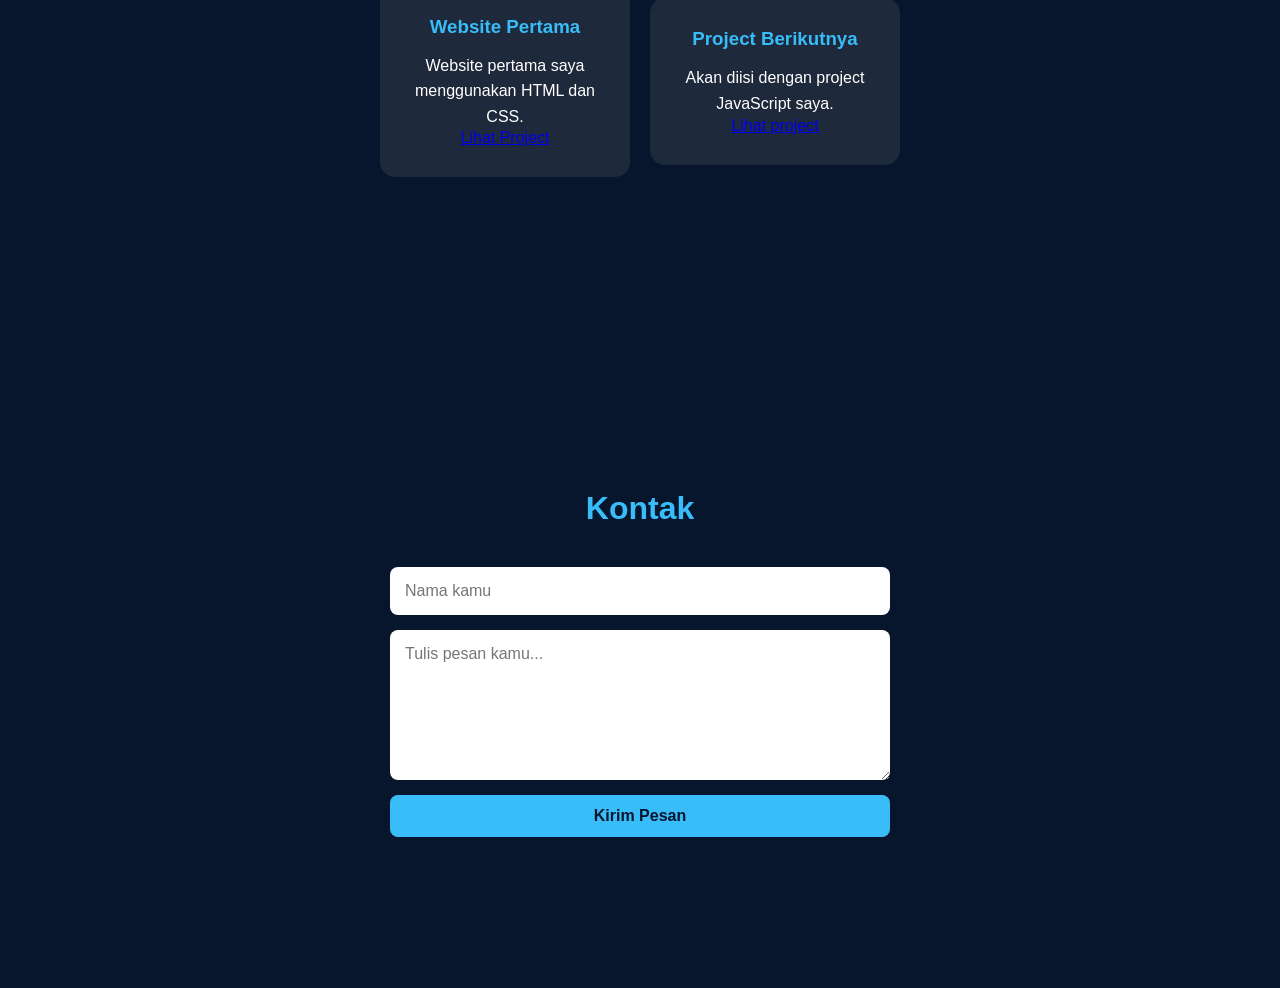
==== commit 672eccc4: "Update index.html" ====
--- a/index.html
+++ b/index.html
@@ -78,6 +78,10 @@
                     Website pertama saya menggunakan
                     HTML dan CSS.
                 </p>
+
+                <a href="project.html" class="project-btn">
+                    Lihat Project
+                </a>
             </div>
 
             <div class="card">
--- a/style.css
+++ b/style.css
@@ -331,3 +331,26 @@
     opacity: 1;
     transform: translateY(0);
 }
+
+.project_btn {
+    Display: inline-block;
+    
+    margin-top: 20px;
+    
+    padding: 10px 18px;
+    
+    background: #38bdf8;
+    color: #07152d;
+    
+    text-decoration: none;
+    
+    border-radius: 8px;
+    
+    font-weight: blod;
+    
+    transtion: 0.3s;
+}
+
+.project-btn:hover {
+    transform: scale(1.05);
+}
